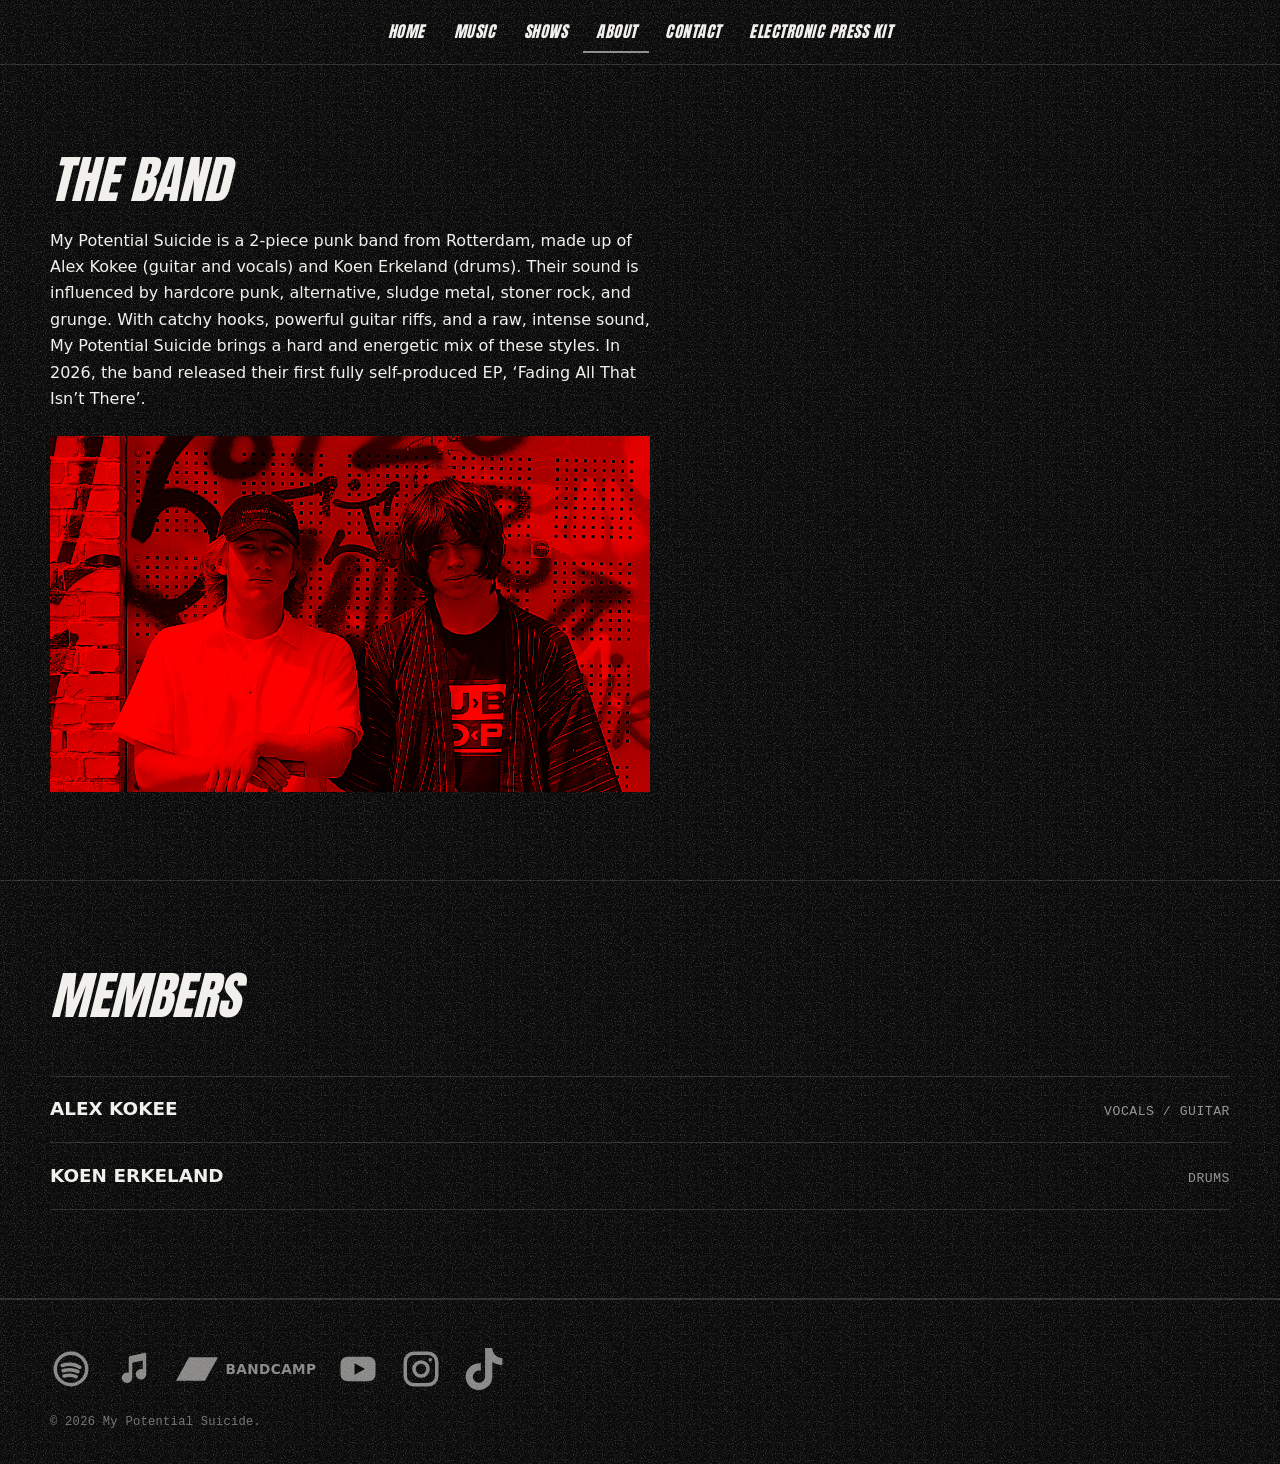
==== pages/about.html @ 03bdef1b "Initial commit of My Potential Suicide band website Static site with homepage, music, shows, about, " ====
<!DOCTYPE html>
<html lang="en">
<head>
<meta charset="UTF-8">
<meta name="viewport" content="width=device-width, initial-scale=1.0">
<title>About | My Potential Suicide</title>
<meta name="description" content="The story and members of My Potential Suicide.">
<link rel="icon" href="../assets/img/logo.png">
<link rel="preconnect" href="https://fonts.googleapis.com">
<link rel="preconnect" href="https://fonts.gstatic.com" crossorigin>
<link rel="stylesheet" href="https://fonts.googleapis.com/css2?family=Anton&display=swap">
<link rel="stylesheet" href="../assets/css/style.css">
</head>
<body>

<a class="sr-only" href="#main">Skip to content</a>

<header class="site-header">
  <div class="wrap">
    <button class="nav-toggle" aria-expanded="false" aria-controls="primary-nav">MENU</button>
    <nav class="nav" id="primary-nav" aria-label="Primary">
      <a href="../index.html">Home</a>
      <a href="music.html">Music</a>
      <a href="shows.html">Shows</a>
      <a href="about.html" aria-current="page">About</a>
      <a href="contact.html">Contact</a>
      <a href="epk.html">Electronic Press Kit</a>
    </nav>
  </div>
</header>

<main id="main">

  <section class="section">
    <div class="wrap">
      <h2 class="section-title">The Band</h2>
      <p class="prose-w">My Potential Suicide is a 2-piece punk band from Rotterdam, made up of Alex Kokee (guitar and vocals) and Koen Erkeland (drums). Their sound is influenced by hardcore punk, alternative, sludge metal, stoner rock, and grunge. With catchy hooks, powerful guitar riffs, and a raw, intense sound, My Potential Suicide brings a hard and energetic mix of these styles. In 2026, the band released their first fully self-produced EP, &lsquo;Fading All That Isn&rsquo;t There&rsquo;.</p>
      <img src="../assets/img/band.png" alt="Alex Kokee and Koen Erkeland of My Potential Suicide" class="mt-sm band-photo">
    </div>
  </section>

  <section class="section section--stripes">
    <div class="wrap">
      <div class="section-head">
        <h2 class="section-title">Members</h2>
      </div>
      <ul class="members">
        <li><strong>Alex Kokee</strong><span>Vocals / Guitar</span></li>
        <li><strong>Koen Erkeland</strong><span>Drums</span></li>
      </ul>
    </div>
  </section>

</main>

<footer class="site-footer">
  <div class="wrap">
    <div>
      <div class="socials">
        <a href="https://open.spotify.com/artist/5krqRrh7LthJu8Fgk92OSU?si=S9GKuY4ASl-NHu7RfkrAHQ" target="_blank" rel="noopener"><svg viewBox="0 0 24 24" fill="none" stroke="currentColor" stroke-width="2" stroke-linecap="round" aria-hidden="true"><circle cx="12" cy="12" r="9"/><path d="M7 10c3-1 7-1 10 1"/><path d="M7.5 13c2.5-.8 6-.8 8.5.5"/><path d="M8 16c2-.6 5-.6 7 .4"/></svg><span class="sr-only">Spotify</span></a>
        <a href="https://music.apple.com/fi/artist/my-potential-suicide/6787791150" target="_blank" rel="noopener"><svg viewBox="0 0 24 24" fill="currentColor" aria-hidden="true"><path d="M9 17V5.6a1 1 0 0 1 .78-.97l8-1.8A1 1 0 0 1 19 3.8V15a3 3 0 1 1-2-2.83V7.1l-6 1.35V17a3 3 0 1 1-2-2.83z"/></svg><span class="sr-only">Apple Music</span></a>
        <a href="https://mypotentialsuicide.bandcamp.com/album/fading-all-that-isnt-there" target="_blank" rel="noopener"><svg viewBox="0 0 24 24" fill="currentColor" aria-hidden="true"><path d="M0 18.75 7.437 5.25H24l-7.438 13.5H0z"/></svg><span class="social-label">Bandcamp</span></a>
        <a href="https://www.youtube.com/@mypotentialsuicideband" target="_blank" rel="noopener"><svg viewBox="0 0 24 24" aria-hidden="true"><rect x="2" y="5" width="20" height="14" rx="4" fill="currentColor"/><path d="M10 8.7v6.6L16 12z" fill="var(--black)"/></svg><span class="sr-only">YouTube</span></a>
        <a href="https://instagram.com/mypotentialsuicide" target="_blank" rel="noopener"><svg viewBox="0 0 24 24" fill="none" stroke="currentColor" stroke-width="2" aria-hidden="true"><rect x="3" y="3" width="18" height="18" rx="5"/><circle cx="12" cy="12" r="4"/><circle cx="17.3" cy="6.7" r="1" fill="currentColor" stroke="none"/></svg><span class="sr-only">Instagram</span></a>
        <a href="https://www.tiktok.com/@myposuband1" target="_blank" rel="noopener"><svg viewBox="0 0 448 512" fill="currentColor" aria-hidden="true"><path d="M448,209.91a210.06,210.06,0,0,1-122.77-39.25V349.38A162.55,162.55,0,1,1,185,188.31V278.2a74.62,74.62,0,1,0,52.23,71.18V0l88,0a121.18,121.18,0,0,0,1.86,22.17h0A122.18,122.18,0,0,0,381,102.39a121.43,121.43,0,0,0,67,20.14Z"/></svg><span class="sr-only">TikTok</span></a>
      </div>
      <small>&copy; <span data-year>2026</span> My Potential Suicide.</small>
    </div>
  </div>
</footer>

<script src="../assets/js/main.js"></script>
</body>
</html>
---- assets/css/style.css ----
/* ==========================================================================
   MY POTENTIAL SUICIDE / slick, minimal, edgy
   --------------------------------------------------------------------------
   1. Tokens          5. Hero
   2. Base / reset    6. Sections & components
   3. Utilities       7. Page-specific
   4. Header / nav    8. Footer, media queries
   ========================================================================== */

/* 1. Tokens ------------------------------------------------------------- */
:root {
  --black: #0a0a0a;
  --black-2: #0a0a0a;
  --paper: #f1f0ec;
  --red: #8f8f8f;
  --red-ink: #c7c7c7;
  --grey: #8f8f8f;
  --line: rgba(255, 255, 255, .14);

  --font-head: Verdana, Geneva, 'DejaVu Sans', Tahoma, sans-serif;
  --font-body: Verdana, Geneva, 'DejaVu Sans', Tahoma, sans-serif;
  --font-logo: 'Anton', Impact, 'Arial Narrow', sans-serif;
  --font-mono: ui-monospace, 'SFMono-Regular', Menlo, Consolas, monospace;

  --max: 1180px;
  --gutter: clamp(20px, 4vw, 48px);

  --grain: url("data:image/svg+xml,%3Csvg xmlns='http://www.w3.org/2000/svg' width='180' height='180'%3E%3Cfilter id='n'%3E%3CfeTurbulence type='fractalNoise' baseFrequency='0.9' numOctaves='2' stitchTiles='stitch' result='noise'/%3E%3CfeColorMatrix in='noise' type='matrix' values='0 0 0 0 1  0 0 0 0 1  0 0 0 0 1  0 0 0 0.6 -0.3'/%3E%3C/filter%3E%3Crect width='100%25' height='100%25' filter='url(%23n)'/%3E%3C/svg%3E");
}

/* 2. Base --------------------------------------------------------------- */
*, *::before, *::after { box-sizing: border-box; }
html { scroll-behavior: smooth; }
body {
  margin: 0;
  background-color: var(--black);
  background-image: var(--grain);
  background-repeat: repeat;
  background-attachment: fixed;
  color: var(--paper);
  font-family: var(--font-body);
  font-size: 16px;
  line-height: 1.65;
  overflow-x: hidden;
  -webkit-font-smoothing: antialiased;
}
img { max-width: 100%; display: block; }
a { color: inherit; }
h1, h2, h3, h4 { font-family: var(--font-head); font-weight: 700; line-height: 1.05; margin: 0 0 .4em; text-transform: uppercase; letter-spacing: 0; }
.section-title, .card h3 { font-family: var(--font-logo); font-style: italic; font-weight: 400; }
h1 { font-size: clamp(2.6rem, 7.5vw, 6rem); }
h2 { font-size: clamp(2rem, 4.6vw, 3.2rem); }
h3 { font-size: clamp(1.3rem, 2.4vw, 1.7rem); }
p { margin: 0 0 1.1em; }
::selection { background: var(--red); color: var(--black); }

/* 3. Utilities ---------------------------------------------------------- */
.wrap { width: min(100% - 2 * var(--gutter), var(--max)); margin-inline: auto; }
.sr-only { position: absolute; width: 1px; height: 1px; overflow: hidden; clip: rect(0 0 0 0); white-space: nowrap; }
.mt-sm { margin-top: 1.5rem; }
.mt-lg { margin-top: 3rem; }
.band-photo { max-width: 600px; }
.ep-cover { max-width: 420px; }
.prose-w { max-width: 60ch; }
.align-center { align-items: center; }
.inline-link { text-decoration: underline; text-underline-offset: .15em; }
.video-frame { aspect-ratio: 16 / 9; display: flex; align-items: center; justify-content: center; position: relative; overflow: hidden; }
.video-frame iframe { position: absolute; inset: 0; width: 100%; height: 100%; border: 0; }

/* Buttons: flat, instant, no drop-shadow theatrics */
.btn {
  display: inline-block;
  font-family: var(--font-head);
  font-weight: 700;
  font-size: .85rem;
  text-transform: uppercase;
  letter-spacing: .04em;
  text-decoration: none;
  padding: .85em 1.7em;
  background: transparent;
  color: inherit;
  border: 1.5px solid currentColor;
  transition: background-color .15s ease, color .15s ease, border-color .15s ease;
  cursor: pointer;
}
.btn:hover, .btn:focus-visible { background: var(--red); border-color: var(--red); color: var(--black); outline: none; }
.btn--red { background: var(--red); border-color: var(--red); color: var(--black); }
.btn--red:hover, .btn--red:focus-visible { background: transparent; color: var(--red); }
.btn--mono { background: var(--paper); border-color: var(--paper); color: var(--black); }
.btn--mono:hover, .btn--mono:focus-visible { background: transparent; color: var(--paper); border-color: var(--paper); }
.btn--sm { font-size: .74rem; padding: .55em 1.1em; letter-spacing: .04em; }

/* Flat text tags, no badges or rotation */
.tag { display: inline-block; font-family: var(--font-head); font-weight: 700; font-size: .72rem; letter-spacing: .1em; text-transform: uppercase; color: var(--grey); }
.tag--red { color: var(--red); }

/* Section titles */
.section-title { display: inline-block; margin-bottom: 1.3rem; }

/* 4. Header ------------------------------------------------------------- */
.site-header {
  position: sticky; top: 0; z-index: 500;
  background-color: var(--black);
  background-image: var(--grain);
  background-repeat: repeat;
  border-bottom: 1px solid var(--line);
}
.site-header .wrap { display: flex; align-items: center; justify-content: center; gap: 1rem; min-height: 64px; position: relative; }
.nav { display: flex; gap: .2rem; }
.nav a {
  font-family: var(--font-logo);
  font-style: italic;
  font-weight: 400;
  text-transform: uppercase;
  text-decoration: none;
  font-size: 1rem;
  letter-spacing: .03em;
  padding: .4em .8em;
  border-bottom: 2px solid transparent;
}
.nav a:hover, .nav a:focus-visible { color: var(--red); outline: none; }
.nav a[aria-current="page"] { border-bottom-color: var(--red); }
.nav-toggle { display: none; background: none; border: 1px solid var(--paper); color: var(--paper); font-family: var(--font-logo); font-style: italic; font-weight: 400; font-size: .85rem; padding: .3em .7em; cursor: pointer; text-transform: uppercase; letter-spacing: .03em; }

/* 5. Hero ----------------------------------------------------------------*/
.hero {
  position: relative;
  overflow: hidden;
  background: var(--black);
  padding: clamp(2.5rem, 6vw, 4.5rem) 0 clamp(2rem, 5vw, 3.5rem);
}
.hero--banner {
  background-image: url("../img/banner.png");
  background-size: cover;
  background-position: center 35%;
  min-height: 46vh;
  display: flex;
  align-items: center;
  text-align: center;
}
.hero--banner::before {
  content: "";
  position: absolute;
  inset: 0;
  background: linear-gradient(180deg, rgba(10, 10, 10, .5) 0%, rgba(10, 10, 10, .75) 55%, rgba(10, 10, 10, .92) 100%);
}
.hero .wrap { position: relative; z-index: 1; width: 100%; }
.hero__logo { max-width: 760px; margin-inline: auto; }
.hero__logo img { width: 100%; filter: invert(1) brightness(1.05); transition: filter .15s ease; }

.hero__links { display: flex; flex-wrap: wrap; justify-content: center; gap: 1.6rem; margin-top: 1.8rem; }
.hero__links a { font-family: var(--font-head); font-weight: 700; text-transform: uppercase; text-decoration: none; letter-spacing: .03em; font-size: .85rem; color: var(--paper); opacity: .55; transition: opacity .15s ease; }
.hero__links a:hover, .hero__links a:focus-visible { opacity: 1; }

/* Subtle emphasis on logo hover, no shake */
.glitch img { transition: filter .15s ease; }
.glitch:hover img { filter: invert(1) brightness(1.05) drop-shadow(3px 0 var(--red)); }

/* 6. Sections ------------------------------------------------------------*/
.section { padding: clamp(3rem, 7vw, 5.5rem) 0; position: relative; }
.section--red { background: var(--red); color: var(--black); }
.section--stripes { background-color: var(--black-2); background-image: var(--grain); background-repeat: repeat; border-top: 1px solid var(--line); border-bottom: 1px solid var(--line); }
.section-head { display: flex; flex-wrap: wrap; align-items: flex-end; justify-content: space-between; gap: 1rem; margin-bottom: 2rem; }
.section-head p { max-width: 50ch; margin: 0; opacity: .75; }

.grid { display: grid; gap: 2rem; }
.grid--2 { grid-template-columns: repeat(auto-fit, minmax(300px, 1fr)); }

/* Card: flat, bordered only on top, no shadow */
.card {
  background: transparent;
  color: inherit;
  border-top: 1px solid var(--line);
  padding-top: 1.5rem;
  transition: border-color .15s ease, transform .15s ease;
}
.card:hover { border-top-color: var(--red); transform: translateY(-2px); }
.card .tag { display: block; margin-bottom: .7rem; }
.card h3 { margin-top: .1em; }
.card .meta { font-family: var(--font-mono); font-size: .82rem; opacity: .55; margin-bottom: .9rem; letter-spacing: .02em; }

.video-frame.card:hover { transform: none; }

/* Spotify embed: raw, unframed, no card chrome beyond the hairline */
.embed { margin: .3rem 0 1rem; line-height: 0; }
.embed iframe { width: 100%; border: 0; display: block; }
.card--embed { max-width: 440px; border-top: 0; padding-top: 0; }
.card--embed:hover { transform: none; }

/* Release artwork: flat color block, no border noise */
.art {
  aspect-ratio: 1;
  margin-bottom: 1.1rem;
  display: grid; place-items: center;
  text-align: center;
  font-family: var(--font-head);
  font-weight: 700;
  font-size: 1.25rem;
  text-transform: uppercase;
  line-height: 1;
  letter-spacing: .02em;
  padding: 1rem;
  background: var(--black);
  color: var(--paper);
}
.art--red { background: var(--red); color: var(--black); }
.art--outline { background: var(--black); box-shadow: inset 0 0 0 1px var(--line); }
.tracklist { list-style: none; padding: 0; margin: .5rem 0 1.1rem; font-size: .9rem; font-family: var(--font-mono); }
.tracklist li { display: flex; justify-content: space-between; border-bottom: 1px solid var(--line); padding: .4em 0; }
.tracklist li span:last-child { opacity: .55; }
.links { display: flex; flex-wrap: wrap; gap: .6rem; }

/* Show rows */
.shows { list-style: none; margin: 0; padding: 0; border-top: 1px solid var(--line); }
.show {
  display: grid;
  grid-template-columns: 110px 1fr auto;
  gap: 1rem 1.5rem;
  align-items: center;
  padding: 1.2rem .4rem;
  border-bottom: 1px solid var(--line);
  transition: background-color .15s ease;
}
.show:hover { background: rgba(255, 255, 255, .03); }
.show__date { font-family: var(--font-head); font-weight: 700; font-size: 1.8rem; line-height: .95; }
.show__date small { display: block; font-family: var(--font-mono); font-size: .72rem; letter-spacing: .14em; opacity: .55; margin-top: .3em; }
.show__venue h3 { font-size: 1.3rem; margin: 0; }
.show__venue p { margin: .3em 0 0; font-size: .88rem; opacity: .6; }
.show--past { opacity: .4; }
.show--past .show__venue h3 { text-decoration: line-through; }
.show--soldout .btn { pointer-events: none; opacity: .5; }

/* Form fields */
.form { display: grid; gap: 1.2rem; max-width: 640px; }
.form label { display: grid; gap: .4rem; font-family: var(--font-head); font-weight: 700; text-transform: uppercase; letter-spacing: .03em; font-size: .82rem; }
.form input, .form textarea, .form select {
  font-family: var(--font-body);
  font-size: .95rem;
  padding: .75em .9em;
  border: 1px solid var(--line);
  background: transparent;
  color: inherit;
  width: 100%;
}
.form :focus { outline: 1.5px solid var(--red); outline-offset: 2px; }
.form textarea { min-height: 160px; resize: vertical; }
.form-note { font-size: .82rem; opacity: .6; }

/* 7. Page-specific ------------------------------------------------------ */
.page-hero { padding: clamp(3rem, 7vw, 5rem) 0 clamp(2rem, 5vw, 3.5rem); border-bottom: 1px solid var(--line); }
.page-hero h1 span { color: var(--red); }
.page-hero p { max-width: 55ch; font-size: 1rem; opacity: .75; }

.members { list-style: none; padding: 0; margin: 0; border-top: 1px solid var(--line); }
.members li { display: flex; align-items: baseline; justify-content: space-between; gap: 1rem; padding: 1.1rem 0; border-bottom: 1px solid var(--line); }
.members strong { font-family: var(--font-head); font-weight: 700; font-size: 1.15rem; text-transform: uppercase; }
.members span { font-family: var(--font-mono); font-size: .82rem; opacity: .6; text-transform: uppercase; letter-spacing: .04em; }

.contact-list { list-style: none; padding: 0; margin: 0; }
.contact-list li { display: grid; grid-template-columns: 110px 1fr; gap: 1rem; padding: .75rem 0; border-bottom: 1px solid var(--line); }
.contact-list strong { font-family: var(--font-head); font-weight: 700; text-transform: uppercase; letter-spacing: .03em; font-size: .8rem; }
.contact-list span { font-family: var(--font-mono); font-size: .9rem; }

/* 8. Footer & responsive ------------------------------------------------ */
.site-footer { background-color: var(--black); background-image: var(--grain); background-repeat: repeat; border-top: 1px solid var(--line); padding: 3rem 0 2rem; font-size: .88rem; }
.site-footer .wrap { display: grid; gap: 1.5rem; grid-template-columns: 1fr auto; align-items: center; }
.site-footer img { height: 26px; width: auto; margin-bottom: .9rem; filter: invert(1) brightness(1.05); }
.socials { display: flex; flex-wrap: wrap; align-items: center; gap: 1.3rem; }
.socials a { display: flex; align-items: center; gap: .5rem; text-decoration: none; position: relative; padding-bottom: 4px; opacity: .55; transition: opacity .15s ease; }
.socials svg { display: block; width: 42px; height: 42px; flex-shrink: 0; }
.social-label { font-family: var(--font-head); font-weight: 700; text-transform: uppercase; letter-spacing: .03em; font-size: .85rem; }
.socials a::after { content: ""; position: absolute; left: 0; right: 0; bottom: 0; height: 1px; background: var(--red); transform: scaleX(0); transform-origin: left; transition: transform .15s ease; }
.socials a:hover, .socials a:focus-visible { opacity: 1; }
.socials a:hover::after, .socials a:focus-visible::after { transform: scaleX(1); }
.site-footer small { display: block; opacity: .45; margin-top: 1.1rem; font-family: var(--font-mono); font-size: .76rem; letter-spacing: .02em; }

@media (max-width: 760px) {
  .nav { display: none; position: absolute; left: calc(-1 * var(--gutter)); right: calc(-1 * var(--gutter)); top: 100%; flex-direction: column; background: var(--black); border-bottom: 1px solid var(--line); padding: .8rem var(--gutter) 1.2rem; }
  .nav.is-open { display: flex; }
  .nav a { font-size: 1.3rem; }
  .nav-toggle { display: inline-block; }
  .show { grid-template-columns: 90px 1fr; }
  .show .btn { grid-column: 2; justify-self: start; }
  .site-footer .wrap { grid-template-columns: 1fr; }
  .contact-list li { grid-template-columns: 1fr; gap: .2rem; }
}
@media (prefers-reduced-motion: reduce) {
  html { scroll-behavior: auto; }
}
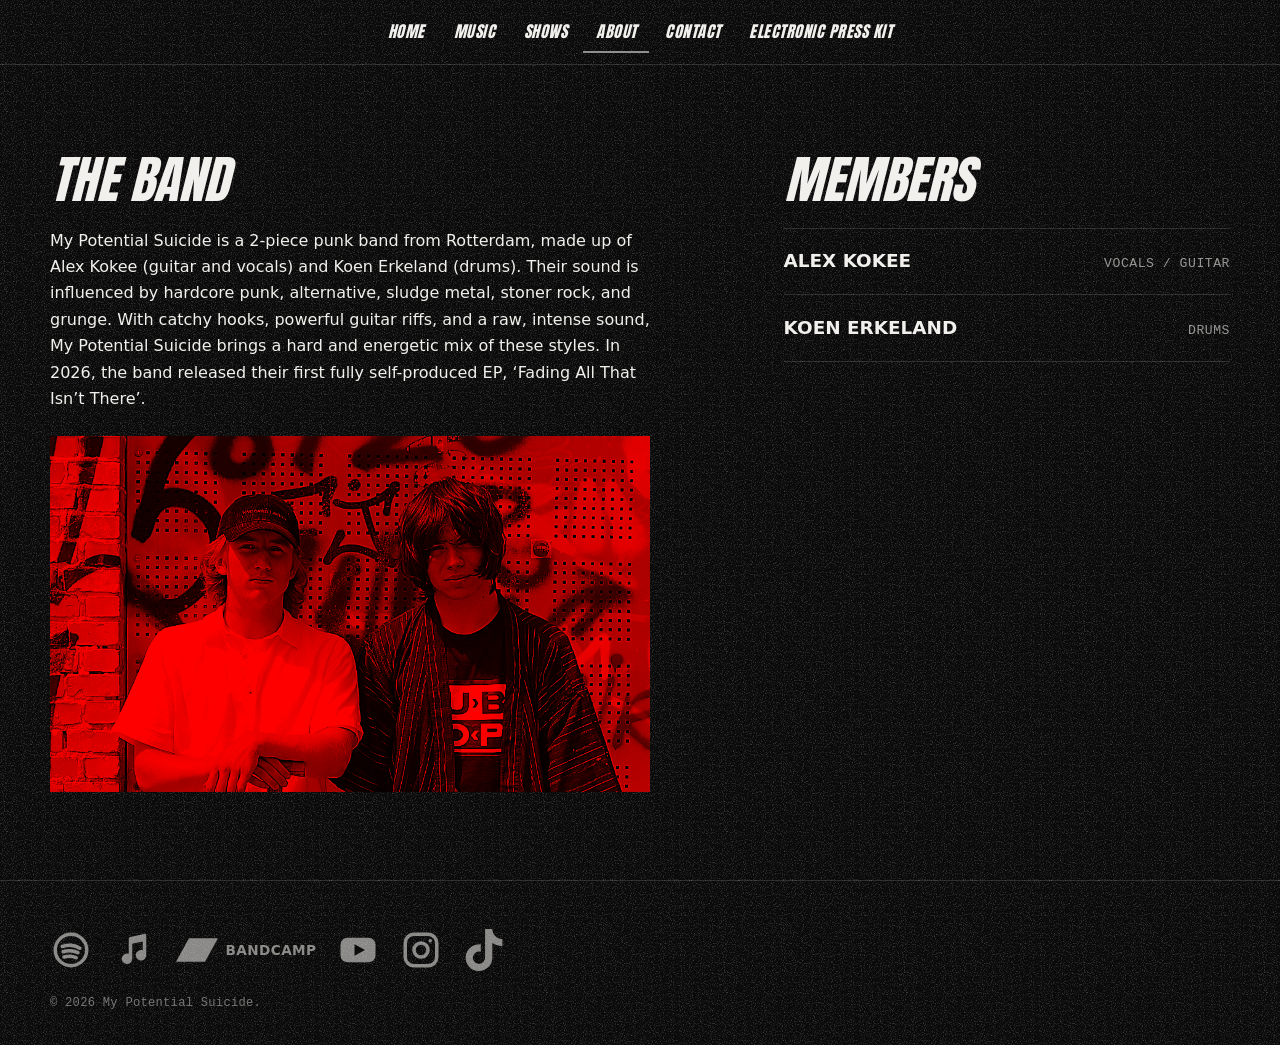
==== commit a8ae6abc: "j" ====
--- a/pages/about.html
+++ b/pages/about.html
@@ -32,22 +32,19 @@
 <main id="main">
 
   <section class="section">
-    <div class="wrap">
-      <h2 class="section-title">The Band</h2>
-      <p class="prose-w">My Potential Suicide is a 2-piece punk band from Rotterdam, made up of Alex Kokee (guitar and vocals) and Koen Erkeland (drums). Their sound is influenced by hardcore punk, alternative, sludge metal, stoner rock, and grunge. With catchy hooks, powerful guitar riffs, and a raw, intense sound, My Potential Suicide brings a hard and energetic mix of these styles. In 2026, the band released their first fully self-produced EP, &lsquo;Fading All That Isn&rsquo;t There&rsquo;.</p>
-      <img src="../assets/img/band.png" alt="Alex Kokee and Koen Erkeland of My Potential Suicide" class="mt-sm band-photo">
-    </div>
-  </section>
-
-  <section class="section section--stripes">
-    <div class="wrap">
-      <div class="section-head">
+    <div class="wrap about-grid">
+      <div>
+        <h2 class="section-title">The Band</h2>
+        <p class="prose-w">My Potential Suicide is a 2-piece punk band from Rotterdam, made up of Alex Kokee (guitar and vocals) and Koen Erkeland (drums). Their sound is influenced by hardcore punk, alternative, sludge metal, stoner rock, and grunge. With catchy hooks, powerful guitar riffs, and a raw, intense sound, My Potential Suicide brings a hard and energetic mix of these styles. In 2026, the band released their first fully self-produced EP, &lsquo;Fading All That Isn&rsquo;t There&rsquo;.</p>
+        <img src="../assets/img/band.png" alt="Alex Kokee and Koen Erkeland of My Potential Suicide" class="mt-sm band-photo">
+      </div>
+      <div>
         <h2 class="section-title">Members</h2>
+        <ul class="members">
+          <li><strong>Alex Kokee</strong><span>Vocals / Guitar</span></li>
+          <li><strong>Koen Erkeland</strong><span>Drums</span></li>
+        </ul>
       </div>
-      <ul class="members">
-        <li><strong>Alex Kokee</strong><span>Vocals / Guitar</span></li>
-        <li><strong>Koen Erkeland</strong><span>Drums</span></li>
-      </ul>
     </div>
   </section>
 
--- a/assets/css/style.css
+++ b/assets/css/style.css
@@ -59,7 +59,8 @@
 .sr-only { position: absolute; width: 1px; height: 1px; overflow: hidden; clip: rect(0 0 0 0); white-space: nowrap; }
 .mt-sm { margin-top: 1.5rem; }
 .mt-lg { margin-top: 3rem; }
-.band-photo { max-width: 600px; }
+.band-photo { max-width: 600px; width: 100%; }
+.about-grid { display: grid; grid-template-columns: minmax(0, 3fr) minmax(0, 2fr); gap: clamp(2rem, 5vw, 4rem); align-items: start; }
 .ep-cover { max-width: 420px; }
 .prose-w { max-width: 60ch; }
 .align-center { align-items: center; }
@@ -283,6 +284,7 @@
   .show .btn { grid-column: 2; justify-self: start; }
   .site-footer .wrap { grid-template-columns: 1fr; }
   .contact-list li { grid-template-columns: 1fr; gap: .2rem; }
+  .about-grid { grid-template-columns: 1fr; }
 }
 @media (prefers-reduced-motion: reduce) {
   html { scroll-behavior: auto; }
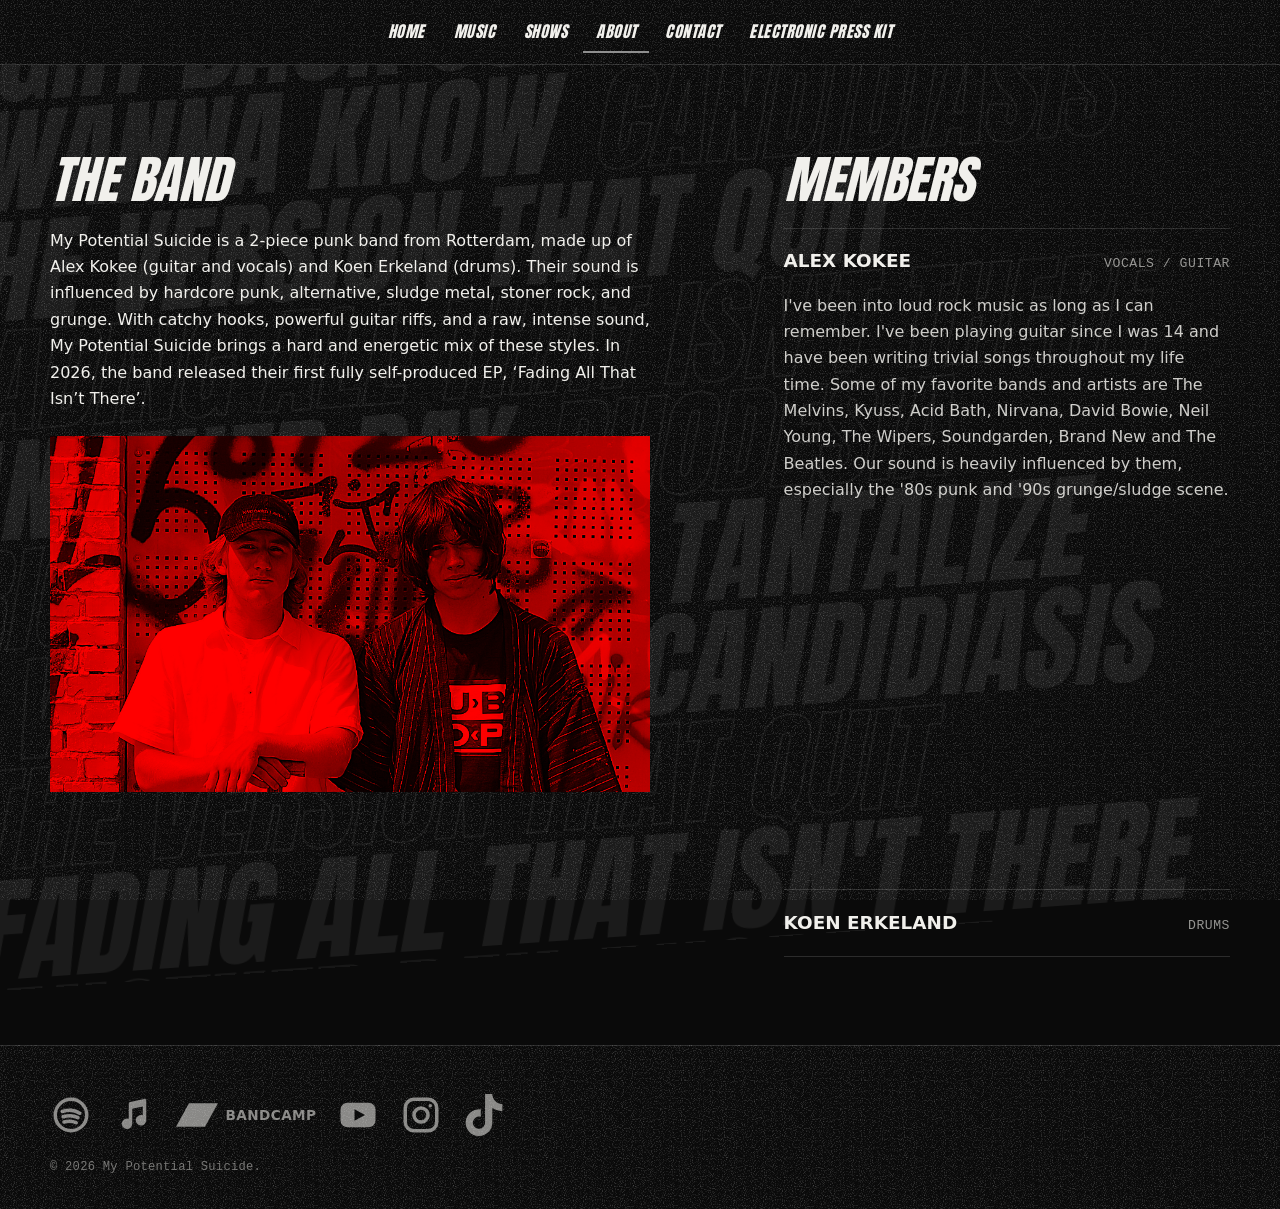
==== commit 15574e52: "feeffe" ====
--- a/pages/about.html
+++ b/pages/about.html
@@ -41,7 +41,15 @@
       <div>
         <h2 class="section-title">Members</h2>
         <ul class="members">
-          <li><strong>Alex Kokee</strong><span>Vocals / Guitar</span></li>
+          <li>
+            <strong>Alex Kokee</strong><span>Vocals / Guitar</span>
+            <div class="member__bio">
+              <p>I've been into loud rock music as long as I can remember. I've been playing guitar since I was 14 and have been writing trivial songs throughout my life time. Some of my favorite bands and artists are The Melvins, Kyuss, Acid Bath, Nirvana, David Bowie, Neil Young, The Wipers, Soundgarden, Brand New and The Beatles. Our sound is heavily influenced by them, especially the '80s punk and '90s grunge/sludge scene.</p>
+              <div class="embed">
+                <iframe src="https://open.spotify.com/embed/playlist/1J9Q7Er9HPo3hxpc95DyJU?utm_source=generator" width="100%" height="352" frameborder="0" allow="autoplay; clipboard-write; encrypted-media; fullscreen; picture-in-picture" loading="lazy" title="Alex Kokee's playlist on Spotify"></iframe>
+              </div>
+            </div>
+          </li>
           <li><strong>Koen Erkeland</strong><span>Drums</span></li>
         </ul>
       </div>
--- a/assets/css/style.css
+++ b/assets/css/style.css
@@ -16,6 +16,7 @@
   --red-ink: #c7c7c7;
   --grey: #8f8f8f;
   --line: rgba(255, 255, 255, .14);
+  --bg-words-opacity: .07;
 
   --font-head: Verdana, Geneva, 'DejaVu Sans', Tahoma, sans-serif;
   --font-body: Verdana, Geneva, 'DejaVu Sans', Tahoma, sans-serif;
@@ -54,6 +55,18 @@
 p { margin: 0 0 1.1em; }
 ::selection { background: var(--red); color: var(--black); }
 
+/* Background song-title wall (injected by main.js) */
+.bg-words {
+  position: fixed; inset: -5vh -5vw; z-index: -1;
+  display: flex; flex-wrap: wrap; align-content: flex-start; gap: 0 .35em;
+  overflow: hidden; pointer-events: none; user-select: none;
+  font-family: var(--font-logo); font-style: italic; text-transform: uppercase;
+  font-size: clamp(3rem, 9vw, 8rem); line-height: .95;
+  color: var(--paper); opacity: var(--bg-words-opacity);
+  transform: rotate(-4deg);
+}
+.bg-words .is-outline { color: transparent; -webkit-text-stroke: 1.5px var(--paper); }
+
 /* 3. Utilities ---------------------------------------------------------- */
 .wrap { width: min(100% - 2 * var(--gutter), var(--max)); margin-inline: auto; }
 .sr-only { position: absolute; width: 1px; height: 1px; overflow: hidden; clip: rect(0 0 0 0); white-space: nowrap; }
@@ -188,6 +201,22 @@
 .card--embed { max-width: 440px; border-top: 0; padding-top: 0; }
 .card--embed:hover { transform: none; }
 
+/* Home: latest release on the left, latest Instagram + TikTok stacked on the right */
+.latest-grid { display: grid; grid-template-columns: minmax(0, 1fr) minmax(0, 1fr); gap: clamp(2rem, 5vw, 4rem); align-items: start; }
+.latest-col, .latest-social { display: grid; gap: 2rem; }
+.social-embed { max-width: 540px; }
+.social-embed__body { margin: .3rem 0 1rem; }
+.social-embed__body blockquote { margin: 0 !important; }
+.social-embed__body iframe { max-width: 100% !important; }
+.ig-grid { display: grid; grid-template-columns: repeat(2, minmax(0, 1fr)); gap: .5rem; margin: .3rem 0 1rem; }
+.ig-tile { position: relative; display: block; aspect-ratio: 1 / 1; overflow: hidden; background: var(--black-2); }
+.ig-tile img { width: 100%; height: 100%; object-fit: cover; display: block; transition: transform .25s ease, opacity .25s ease; }
+.ig-tile:hover img, .ig-tile:focus-visible img { transform: scale(1.04); opacity: .8; }
+.ig-tile::after { content: ""; position: absolute; inset: 0; border-bottom: 3px solid var(--red); transform: scaleX(0); transform-origin: left; transition: transform .15s ease; }
+.ig-tile:hover::after, .ig-tile:focus-visible::after { transform: scaleX(1); }
+.ig-tile--video::before { content: ""; position: absolute; top: .6rem; right: .6rem; z-index: 1; border-style: solid; border-width: 7px 0 7px 12px; border-color: transparent transparent transparent #fff; filter: drop-shadow(0 0 2px rgba(0,0,0,.6)); }
+.social-embed__empty { font-family: var(--font-mono); font-size: .85rem; opacity: .6; margin: 0; }
+
 /* Release artwork: flat color block, no border noise */
 .art {
   aspect-ratio: 1;
@@ -253,7 +282,10 @@
 .page-hero p { max-width: 55ch; font-size: 1rem; opacity: .75; }
 
 .members { list-style: none; padding: 0; margin: 0; border-top: 1px solid var(--line); }
-.members li { display: flex; align-items: baseline; justify-content: space-between; gap: 1rem; padding: 1.1rem 0; border-bottom: 1px solid var(--line); }
+.members li { display: flex; flex-wrap: wrap; align-items: baseline; justify-content: space-between; gap: 1rem; padding: 1.1rem 0; border-bottom: 1px solid var(--line); }
+.member__bio { flex-basis: 100%; }
+.member__bio p { margin: 0 0 1rem; opacity: .85; }
+.member__bio .embed { margin-bottom: 0; }
 .members strong { font-family: var(--font-head); font-weight: 700; font-size: 1.15rem; text-transform: uppercase; }
 .members span { font-family: var(--font-mono); font-size: .82rem; opacity: .6; text-transform: uppercase; letter-spacing: .04em; }
 
@@ -285,6 +317,7 @@
   .site-footer .wrap { grid-template-columns: 1fr; }
   .contact-list li { grid-template-columns: 1fr; gap: .2rem; }
   .about-grid { grid-template-columns: 1fr; }
+  .latest-grid { grid-template-columns: 1fr; }
 }
 @media (prefers-reduced-motion: reduce) {
   html { scroll-behavior: auto; }
